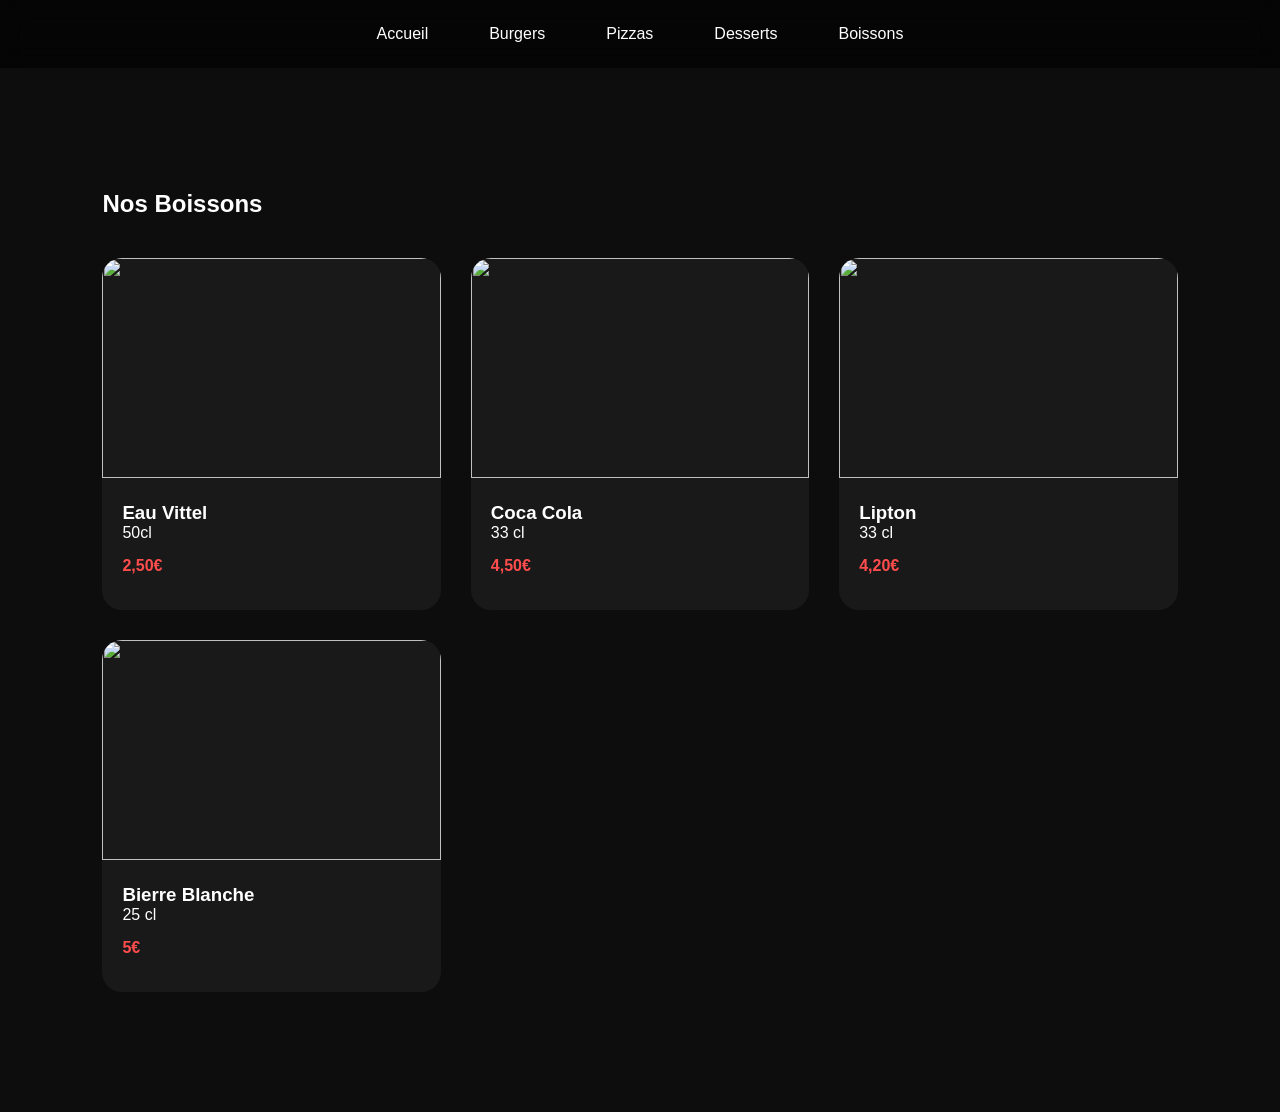
==== boissons.html @ 4ad6cab8 "nouveau fichier" ====
<!DOCTYPE html>
<html lang="fr">
<head>
    <meta charset="UTF-8">
    <meta name="viewport" content="width=device-width, initial-scale=1.0">
    <title>Pizzas</title>

    <link rel="stylesheet" href="style.css">
    <link rel="stylesheet" href="responsive.css">
    <link rel="stylesheet" href="animations.css">
</head>
<body>

<div id="menu-container"></div>

<script>
fetch("menu.html")
  .then(res => res.text())
  .then(data => {
    document.getElementById("menu-container").innerHTML = data;
  });
</script>

<section class="menu">
    <h2 class="section-title">Nos Boissons</h2>

    <div class="menu-grid">

        <div class="card">
            <img src="images/boissons 1.jpg">
            <div class="card-content">
                <h3>Eau Vittel</h3>
                <p>50cl</p>
                <div class="price">2,50€</div>
            </div>
        </div>

        <div class="card">
            <img src="images/boissons 2.jpg">
            <div class="card-content">
                <h3>Coca Cola</h3>
                <p>33 cl</p>
                <div class="price">4,50€</div>
            </div>
        </div>

        <div class="card">
            <img src="images/boissons 3.jpg">
            <div class="card-content">
                <h3>Lipton</h3>
                <p>33 cl</p>
                <div class="price">4,20€</div>
            </div>
        </div>

        <div class="card">
            <img src="images/boissons 4.jpg">
            <div class="card-content">
                <h3>Bierre Blanche</h3>
                <p>25 cl</p>
                <div class="price">5€</div>
            </div>
        </div>

    </div>
</section>

</body>
</html>
---- style.css ----
* {
    margin: 0;
    padding: 0;
    box-sizing: border-box;
}

body {
    font-family: 'Poppins', sans-serif;
    background: #0d0d0d;
    color: white;
}

header {
    position: fixed;
    width: 100%;
    top: 0;
    background: rgba(0,0,0,0.8);
    backdrop-filter: blur(10px);
}

nav {
    display: flex;
    justify-content: space-between;
    align-items: center;
    padding: 20px 8%;
}

.logo {
    font-size: 1.8rem;
    font-weight: 700;
    color: #ff4d4d;
}

.nav-links {
    display: flex;
    gap: 20px;
    list-style: none;
}

.nav-links a {
    color: white;
    text-decoration: none;
}

.hero {
    height: 100vh;
    background: linear-gradient(rgba(0,0,0,.6), rgba(0,0,0,.6)),
    url('images/hero.jpg') center/cover;

    display: flex;
    justify-content: center;
    align-items: center;
    text-align: center;
}

.hero-content h1 {
    font-size: 4rem;
    margin-bottom: 20px;
}

.hero-content button {
    padding: 15px 30px;
    border: none;
    border-radius: 50px;
    background: #ff4d4d;
    color: white;
    cursor: pointer;
}

.menu {
    padding: 120px 8%;
}

.menu-grid {
    display: grid;
    grid-template-columns: repeat(auto-fit, minmax(280px,1fr));
    gap: 30px;
    margin-top: 40px;
}

.menu-toggle {
    display: none;
    font-size: 28px;
    cursor: pointer;
    color: white;
}

.card {
    background: rgba(255,255,255,.05);
    border-radius: 20px;
    overflow: hidden;
}

.card img {
    width: 100%;
    height: 220px;
    object-fit: cover;
}

.card-content {
    padding: 20px;
}

.price {
    margin: 15px 0;
    color: #ff4d4d;
    font-weight: bold;
}

.card button {
    width: 100%;
    padding: 12px;
    border: none;
    border-radius: 12px;
    background: #ff4d4d;
    color: white;
    cursor: pointer;
}

.cart-panel {
    position: fixed;
    right: -400px;
    top: 0;
    width: 400px;
    height: 100vh;
    background: #111;
    transition: .4s;
    padding: 30px;
}

.cart-panel.active {
    right: 0;
}

footer {
    padding: 50px;
    text-align: center;
    background: #080808;
}

.filter-btn {
    display: inline-block;
    padding: 12px 22px;
    border-radius: 50px;
    background: rgba(255, 255, 255, 0.08);
    color: white;
    text-decoration: none;
    font-weight: 500;
    border: 1px solid rgba(255, 255, 255, 0.15);
    transition: all 0.3s ease;
    backdrop-filter: blur(10px);
    cursor: pointer;
}

.filter-btn:hover {
    background: #ff4d4d;
    border-color: #ff4d4d;
    transform: translateY(-3px);
    box-shadow: 0 10px 25px rgba(255, 77, 77, 0.3);
}

.global-menu {
    position: fixed;
    top: 0;
    left: 0;
    width: 100%;
    display: flex;
    justify-content: center;
    gap: 25px;
    padding: 15px 20px;
    background: rgba(0,0,0,0.6);
    backdrop-filter: blur(12px);
    z-index: 1000;
    flex-wrap: wrap;
}

.global-menu a {
    color: white;
    text-decoration: none;
    font-weight: 500;
    padding: 10px 18px;
    border-radius: 50px;
    transition: 0.3s;
    white-space: nowrap;
}

.global-menu a:hover {
    background: #ff4d4d;
    transform: translateY(-2px);
}

body {
    padding-top: 70px;
}

@media (max-width: 768px) {

    header nav {
        display: flex;
        flex-direction: column;
        align-items: center;
        gap: 12px;
        padding: 15px;
    }

    .menu-toggle {
        display: block;
        font-size: 28px;
        cursor: pointer;
    }

    .nav-links {
        display: none;
        flex-direction: column;
        width: 100%;
        align-items: center;
        gap: 12px;
    }

    .nav-links.active {
        display: flex;
    }

    .nav-links li {
        width: 100%;
        display: flex;
        justify-content: center;
    }

    .nav-links a {
        display: block;
        width: 85%;
        text-align: center;
        padding: 12px;
        border-radius: 50px;
        background: rgba(255,255,255,0.08);
    }

    .global-menu {
        flex-direction: column;
        align-items: center;
        gap: 10px;
        padding: 10px;
    }

    .global-menu a {
        width: 90%;
        text-align: center;
        padding: 12px;
        font-size: 16px;
    }
}
---- responsive.css ----
@media(max-width:768px) {

    .nav-links {
        display: none;
    }

    .hero-content h1 {
        font-size: 2.5rem;
    }

    .cart-panel {
        width: 100%;
    }

}
---- animations.css ----
.card {
    transition: .4s;
}

.card:hover {
    transform: translateY(-10px);
    box-shadow: 0 10px 30px rgba(0,0,0,.4);
}

button {
    transition: .3s;
}

button:hover {
    transform: scale(1.05);
}
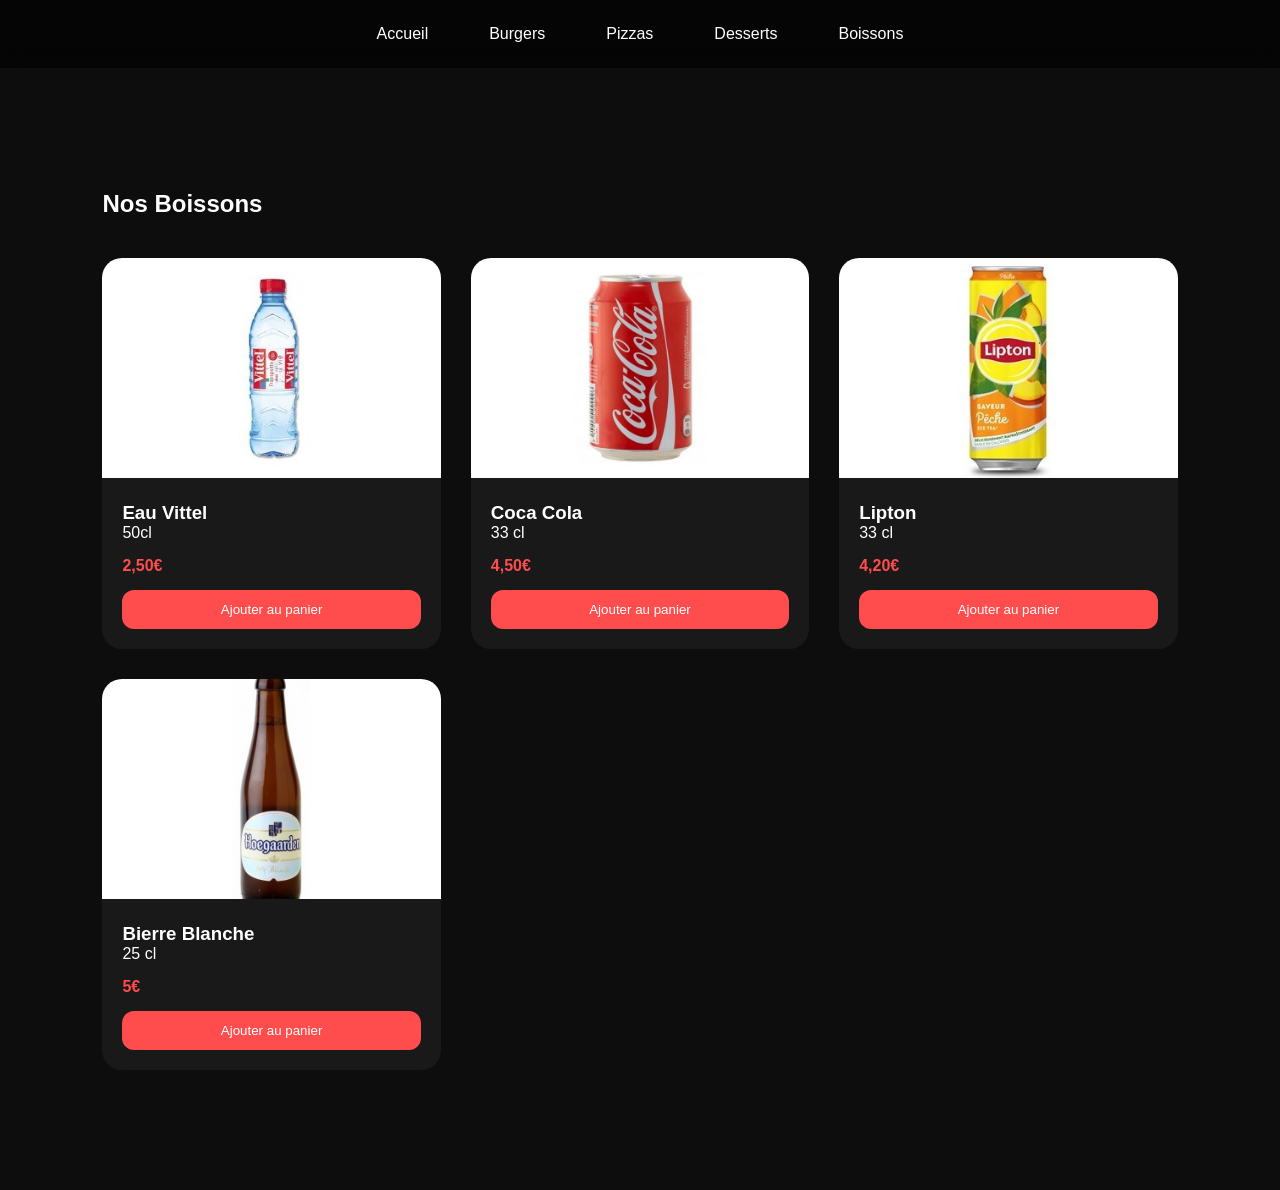
==== commit dc191fb7: "Ajout bouton Ajout au Parnier" ====
--- a/boissons.html
+++ b/boissons.html
@@ -32,6 +32,9 @@
                 <h3>Eau Vittel</h3>
                 <p>50cl</p>
                 <div class="price">2,50€</div>
+                <button onclick="addToCart('Eau Vittel',2.50)">
+                    Ajouter au panier
+                </button>
             </div>
         </div>
 
@@ -41,6 +44,9 @@
                 <h3>Coca Cola</h3>
                 <p>33 cl</p>
                 <div class="price">4,50€</div>
+                <button onclick="addToCart('Coca Cola',4.50)">
+                    Ajouter au panier
+                </button>
             </div>
         </div>
 
@@ -50,6 +56,9 @@
                 <h3>Lipton</h3>
                 <p>33 cl</p>
                 <div class="price">4,20€</div>
+                <button onclick="addToCart('Lipton',4.20)">
+                    Ajouter au panier
+                </button>
             </div>
         </div>
 
@@ -59,6 +68,9 @@
                 <h3>Bierre Blanche</h3>
                 <p>25 cl</p>
                 <div class="price">5€</div>
+                <button onclick="addToCart('Bierre Blanche',5)">
+                    Ajouter au panier
+                </button>
             </div>
         </div>
 
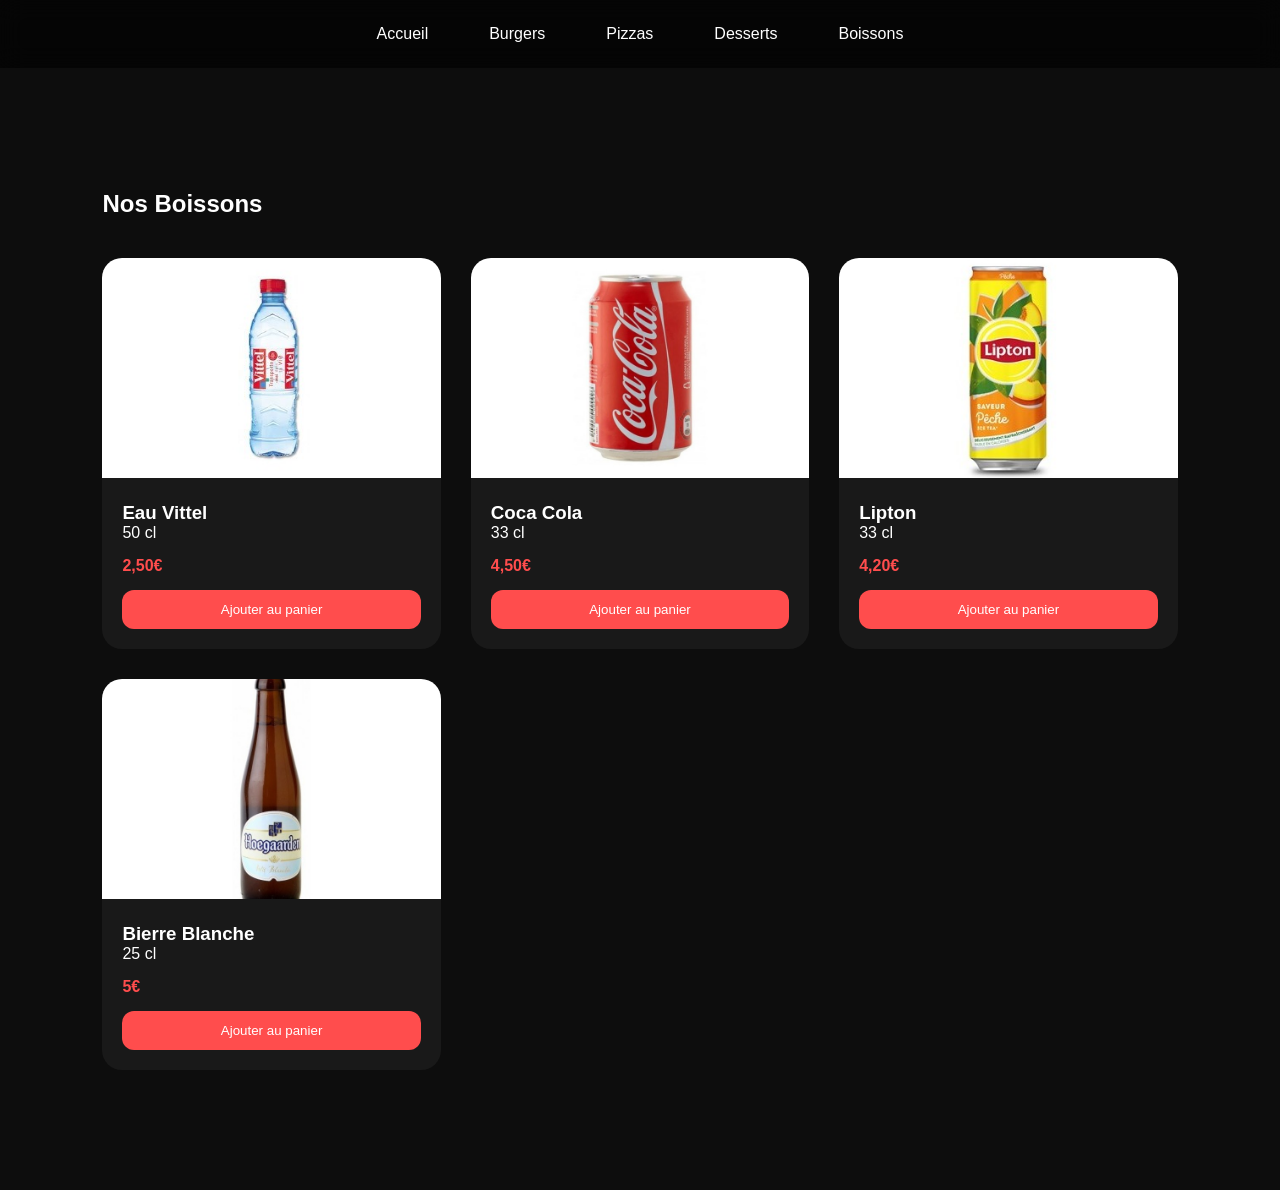
==== commit 2b3c9fa9: "mis à jour des pages" ====
--- a/boissons.html
+++ b/boissons.html
@@ -30,7 +30,7 @@
             <img src="images/boissons 1.jpg">
             <div class="card-content">
                 <h3>Eau Vittel</h3>
-                <p>50cl</p>
+                <p>50 cl</p>
                 <div class="price">2,50€</div>
                 <button onclick="addToCart('Eau Vittel',2.50)">
                     Ajouter au panier
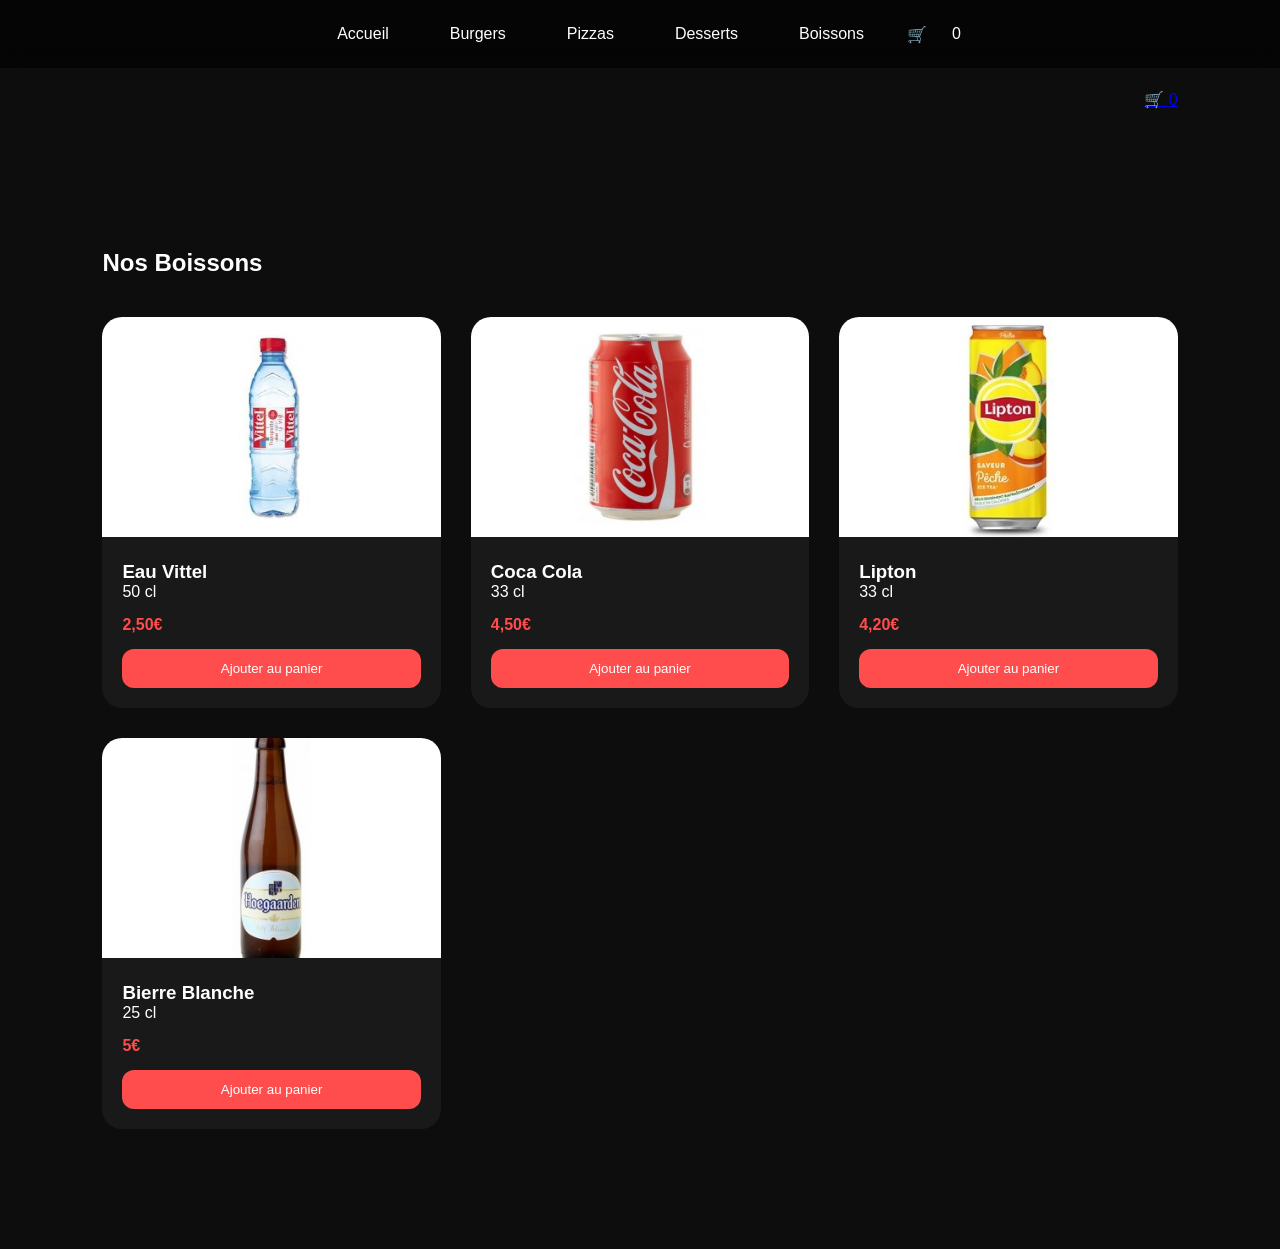
==== commit 701a4c70: "mis à jour des pages" ====
--- a/boissons.html
+++ b/boissons.html
@@ -20,6 +20,16 @@
     document.getElementById("menu-container").innerHTML = data;
   });
 </script>
+
+<nav class="nav">
+
+    <div class="nav-spacer"></div>
+
+    <a href="cart.html" class="cart-btn">
+        🛒 <span id="cart-count">0</span>
+    </a>
+
+</nav>
 
 <section class="menu">
     <h2 class="section-title">Nos Boissons</h2>
--- a/style.css
+++ b/style.css
@@ -193,6 +193,31 @@
     padding-top: 70px;
 }
 
+.cart-item {
+    display: flex;
+    justify-content: space-between;
+    padding: 15px;
+    margin: 10px 0;
+    background: rgba(255,255,255,0.05);
+    border-radius: 12px;
+}
+
+.cart-item button {
+    background: red;
+    border: none;
+    color: white;
+    padding: 6px 10px;
+    border-radius: 8px;
+    cursor: pointer;
+}
+
+.nav {
+    display: flex;
+    justify-content: flex-end; /* pousse tout à droite */
+    align-items: center;
+    padding: 20px 8%;
+}
+
 @media (max-width: 768px) {
 
     header nav {
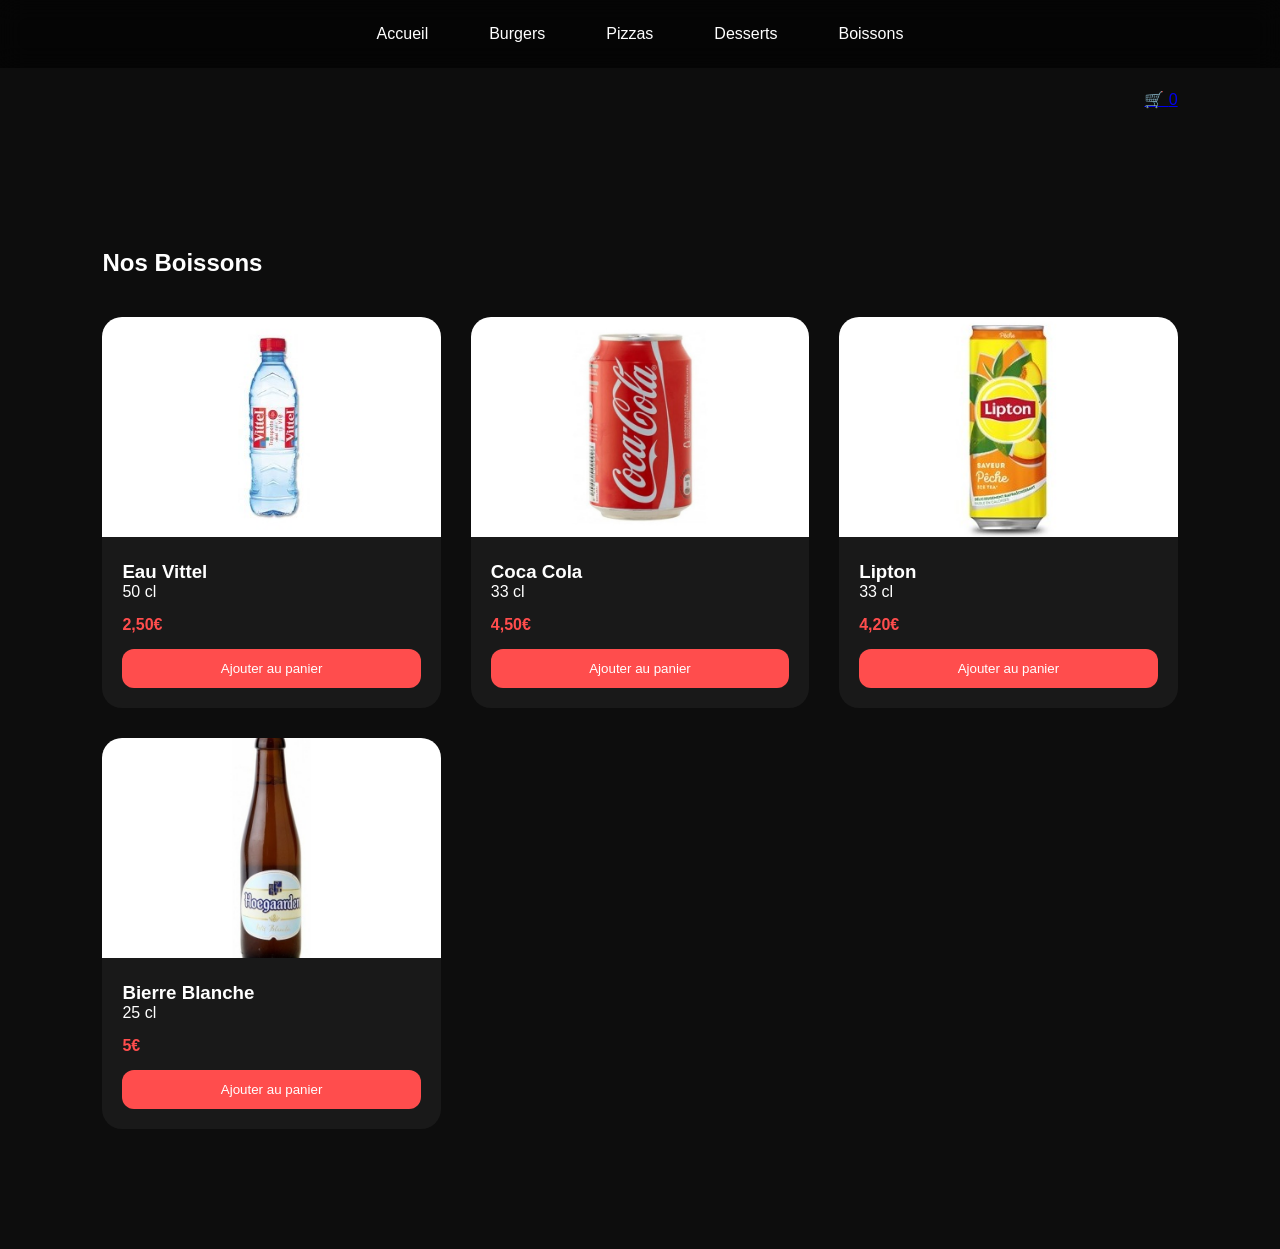
==== commit 68300c3f: "mis à jour des pages" ====
--- a/boissons.html
+++ b/boissons.html
@@ -9,8 +9,10 @@
     <link rel="stylesheet" href="responsive.css">
     <link rel="stylesheet" href="animations.css">
 </head>
+
 <body>
 
+<!-- MENU GLOBAL -->
 <div id="menu-container"></div>
 
 <script>
@@ -21,16 +23,18 @@
   });
 </script>
 
+<!-- NAV PANIER -->
 <nav class="nav">
 
     <div class="nav-spacer"></div>
 
-    <a href="cart.html" class="cart-btn">
-        🛒 <span id="cart-count">0</span>
+    <a href="cart.html">
+    🛒 <span id="cart-count">0</span>
     </a>
 
 </nav>
 
+<!-- SECTION BOISSONS -->
 <section class="menu">
     <h2 class="section-title">Nos Boissons</h2>
 
@@ -87,5 +91,21 @@
     </div>
 </section>
 
+<!-- PANIER (IMPORTANT POUR AFFICHAGE + TOTAL) -->
+<div class="cart-panel" id="cartPanel">
+
+    <h2>Votre Panier</h2>
+
+    <div id="cartItems"></div>
+
+    <div class="cart-total">
+        Total : <span id="total">0</span> €
+    </div>
+
+</div>
+
+<!-- JS -->
+<script src="cart.js"></script>
+
 </body>
 </html>
--- a/style.css
+++ b/style.css
@@ -4,11 +4,16 @@
     box-sizing: border-box;
 }
 
+/* ================= BODY ================= */
+
 body {
     font-family: 'Poppins', sans-serif;
     background: #0d0d0d;
     color: white;
-}
+    padding-top: 70px;
+}
+
+/* ================= HEADER ================= */
 
 header {
     position: fixed;
@@ -16,6 +21,7 @@
     top: 0;
     background: rgba(0,0,0,0.8);
     backdrop-filter: blur(10px);
+    z-index: 1000;
 }
 
 nav {
@@ -31,6 +37,8 @@
     color: #ff4d4d;
 }
 
+/* ================= NAV LINKS ================= */
+
 .nav-links {
     display: flex;
     gap: 20px;
@@ -41,6 +49,8 @@
     color: white;
     text-decoration: none;
 }
+
+/* ================= HERO ================= */
 
 .hero {
     height: 100vh;
@@ -66,6 +76,8 @@
     color: white;
     cursor: pointer;
 }
+
+/* ================= MENU ================= */
 
 .menu {
     padding: 120px 8%;
@@ -78,12 +90,16 @@
     margin-top: 40px;
 }
 
+/* ================= MENU TOGGLE ================= */
+
 .menu-toggle {
     display: none;
     font-size: 28px;
     cursor: pointer;
     color: white;
 }
+
+/* ================= CARDS ================= */
 
 .card {
     background: rgba(255,255,255,.05);
@@ -116,6 +132,8 @@
     color: white;
     cursor: pointer;
 }
+
+/* ================= CART ================= */
 
 .cart-panel {
     position: fixed;
@@ -132,11 +150,45 @@
     right: 0;
 }
 
-footer {
-    padding: 50px;
+.cart-item {
+    display: flex;
+    justify-content: space-between;
+    padding: 15px;
+    margin: 10px 0;
+    background: rgba(255,255,255,0.05);
+    border-radius: 12px;
+}
+
+.cart-item button {
+    background: red;
+    border: none;
+    color: white;
+    padding: 6px 10px;
+    border-radius: 8px;
+    cursor: pointer;
+}
+
+.cart-controls {
+    display: flex;
+    align-items: center;
+    gap: 10px;
+}
+
+.cart-controls button {
+    background: #ff4d4d;
+    border: none;
+    color: white;
+    padding: 5px 10px;
+    border-radius: 6px;
+    cursor: pointer;
+}
+
+.cart-controls span {
+    min-width: 20px;
     text-align: center;
-    background: #080808;
-}
+}
+
+/* ================= FILTER BUTTONS ================= */
 
 .filter-btn {
     display: inline-block;
@@ -158,6 +210,8 @@
     transform: translateY(-3px);
     box-shadow: 0 10px 25px rgba(255, 77, 77, 0.3);
 }
+
+/* ================= GLOBAL MENU ================= */
 
 .global-menu {
     position: fixed;
@@ -189,34 +243,24 @@
     transform: translateY(-2px);
 }
 
-body {
-    padding-top: 70px;
-}
-
-.cart-item {
-    display: flex;
-    justify-content: space-between;
-    padding: 15px;
-    margin: 10px 0;
-    background: rgba(255,255,255,0.05);
-    border-radius: 12px;
-}
-
-.cart-item button {
-    background: red;
-    border: none;
-    color: white;
-    padding: 6px 10px;
-    border-radius: 8px;
-    cursor: pointer;
-}
+/* ================= FOOTER ================= */
+
+footer {
+    padding: 50px;
+    text-align: center;
+    background: #080808;
+}
+
+/* ================= EXTRA NAV ALIGN ================= */
 
 .nav {
     display: flex;
-    justify-content: flex-end; /* pousse tout à droite */
+    justify-content: flex-end;
     align-items: center;
     padding: 20px 8%;
 }
+
+/* ================= RESPONSIVE ================= */
 
 @media (max-width: 768px) {
 
